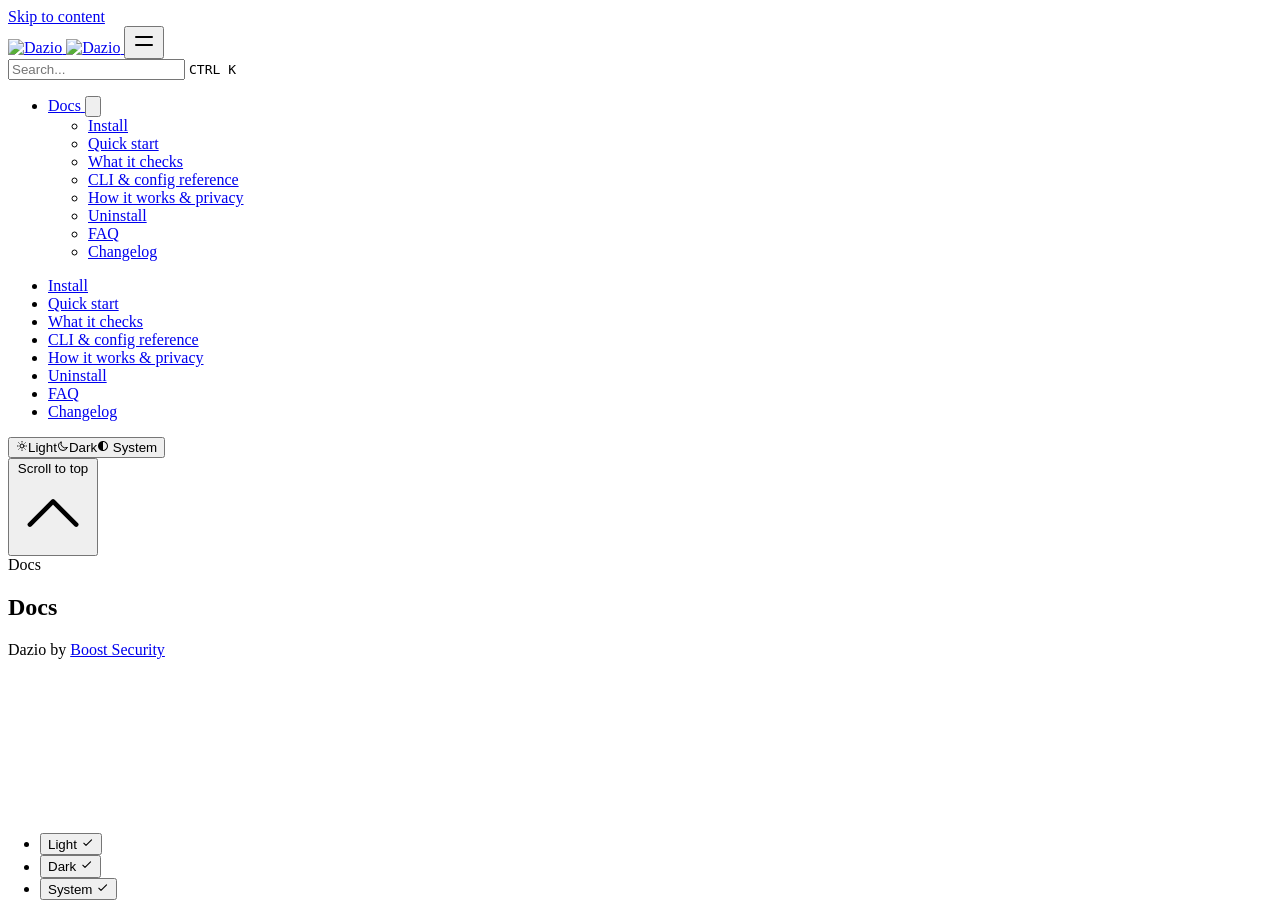
==== docs/index.html @ b5a94cef "docs: endpoint/v0.1.17" ====
<!DOCTYPE html>
<html lang="en" dir="ltr"><head>
  <meta charset="utf-8" />
  <meta name="viewport" content="width=device-width, initial-scale=1.0" /><meta name="robots" content="index, follow" />
  <link rel="icon" href="/dazio/favicon.svg" type="image/svg+xml" id="favicon-svg" />
<link rel="apple-touch-icon" href="/dazio/apple-touch-icon.png" sizes="180x180" />
<title>Docs – Dazio</title>
  <meta name="description" content="" /><link rel="canonical" href="https://boostsecurityio.github.io/dazio/docs/" itemprop="url" />

<meta property="og:title" content="Docs">
<meta
  property="og:description"
  content="
    
      
    
  ">
<meta
  property="og:type"
  content="
    website
  ">
<meta property="og:url" content="https://boostsecurityio.github.io/dazio/docs/">


	<meta itemprop="name" content="Docs">
	<meta name="twitter:card" content="summary">
	<meta name="twitter:title" content="Docs">

    <link rel="preload" href="/dazio/css/compiled/main.min.f28adce2baf7106c52aac008d6e8ba42bdad041d2778cf21c93d42acc7b547d2.css" as="style" integrity="sha256-8orc4rr3EGxSqsAI1ui6Qr2tBB0neM8hyT1CrMe1R9I=" />
    <link href="/dazio/css/compiled/main.min.f28adce2baf7106c52aac008d6e8ba42bdad041d2778cf21c93d42acc7b547d2.css" rel="stylesheet" integrity="sha256-8orc4rr3EGxSqsAI1ui6Qr2tBB0neM8hyT1CrMe1R9I=" />

  






<script src="/dazio/js/main-head.min.94da6f95b126542222dab3a6e07ffefe1aaf63ec3ca555e827b58b80e7d3f0b7.js" integrity="sha256-lNpvlbEmVCIi2rOm4H/&#43;/hqvY&#43;w8pVXoJ7WLgOfT8Lc="></script>

  
  
  <style>
  @font-face { font-family: "Montserrat"; font-weight: 800; font-display: swap; src: url(/dazio/fonts/montserrat-latin-800-normal.woff2) format("woff2"); }
  @font-face { font-family: "IBM Plex Mono"; font-weight: 400; font-display: swap; src: url(/dazio/fonts/ibm-plex-mono-latin-400-normal.woff2) format("woff2"); }
  @font-face { font-family: "IBM Plex Mono"; font-weight: 600; font-display: swap; src: url(/dazio/fonts/ibm-plex-mono-latin-600-normal.woff2) format("woff2"); }
</style>
</head>
<body>
    <a href="#content" class="hx:sr-only hx:focus-visible:not-sr-only hx:focus-visible:fixed hx:focus-visible:z-50 hx:focus-visible:top-2 hx:focus-visible:left-2 hx:focus-visible:bg-primary-500 hx:focus-visible:text-white hx:focus-visible:px-4 hx:focus-visible:py-2 hx:focus-visible:rounded-md hx:focus-visible:text-sm hx:focus-visible:font-medium">Skip to content</a><div class="hextra-nav-container hx:sticky hx:top-0 hx:z-20 hx:w-full hx:bg-transparent hx:print:hidden">
  <div
    class="hextra-nav-container-blur hx:pointer-events-none hx:absolute hx:z-[-1] hx:h-full hx:w-full hx:bg-white hx:dark:bg-dark hx:shadow-[0_2px_4px_rgba(0,0,0,.02),0_1px_0_rgba(0,0,0,.06)] hx:contrast-more:shadow-[0_0_0_1px_#000] hx:dark:shadow-[0_-1px_0_rgba(255,255,255,.1)_inset] hx:contrast-more:dark:shadow-[0_0_0_1px_#fff]"
  ></div>

  <nav class="hextra-max-navbar-width hx:mx-auto hx:flex hx:items-center hx:justify-end hx:gap-2 hx:h-16 hx:px-6">
    <a class="hx:flex hx:items-center hx:hover:opacity-75 hx:ltr:mr-auto hx:rtl:ml-auto" href="/dazio/">
    <img class="hx:mr-2 hx:block hx:dark:hidden" src="/dazio/images/logo-light.svg" alt="Dazio" height="40" width="97" />
    <img class="hx:mr-2 hx:hidden hx:dark:block" src="/dazio/images/logo-dark.svg" alt="Dazio" height="40" width="97" />
</a>
<button type="button" aria-label="Menu" aria-expanded="false" class="hextra-hamburger-menu hx:cursor-pointer hx:-mr-2 hx:rounded-sm hx:p-2 hx:active:bg-gray-400/20 hx:md:hidden hx:hextra-focus-visible-inset"><svg height=24 fill="none" viewBox="0 0 24 24" stroke="currentColor"><g><path stroke-linecap="round" stroke-linejoin="round" stroke-width="2" d="M4 8H20"></path></g><g><path stroke-linecap="round" stroke-linejoin="round" stroke-width="2" d="M4 16H20"></path></g></svg></button>
  </nav>
</div>

  <div class='hx:mx-auto hx:flex hextra-max-page-width'>
    <aside class="hextra-sidebar-container hx:flex hx:flex-col hx:print:hidden hx:md:top-16 hx:md:shrink-0 hx:md:w-64 hx:md:self-start hx:max-md:[transform:translate3d(0,-100%,0)] hx:md:sticky">
    <div class="hx:px-4 hx:pt-4 hx:md:hidden">
      <div class="hextra-search-wrapper hx:relative hx:md:w-64">
  <div class="hx:relative hx:flex hx:items-center hx:text-gray-900 hx:contrast-more:text-gray-800 hx:dark:text-gray-300 hx:contrast-more:dark:text-gray-300">
    <input
      placeholder="Search..."
      aria-label="Search..."
      class="hextra-search-input hx:hextra-focus-visible hx:block hx:w-full hx:appearance-none hx:rounded-lg hx:px-3 hx:py-2 hx:transition-colors hx:text-base hx:leading-tight hx:md:text-sm hx:bg-black/[.05] hx:dark:bg-gray-50/10 hx:focus-visible:bg-white hx:dark:focus-visible:bg-dark hx:placeholder:text-gray-500 hx:dark:placeholder:text-gray-400 hx:contrast-more:border hx:contrast-more:border-current"
      type="search"
      autocomplete="off"
      value=""
      spellcheck="false"
    />
    <kbd
      class="hx:absolute hx:my-1.5 hx:select-none hx:ltr:right-1.5 hx:rtl:left-1.5 hx:h-5 hx:rounded-sm hx:bg-white hx:px-1.5 hx:font-mono hx:text-[10px] hx:font-medium hx:text-gray-500 hx:border hx:border-gray-200 hx:dark:border-gray-100/20 hx:dark:bg-dark/50 hx:contrast-more:border-current hx:contrast-more:text-current hx:contrast-more:dark:border-current hx:items-center hx:gap-1 hx:transition-opacity hx:pointer-events-none hx:hidden hx:sm:flex"
    >
      CTRL K
    </kbd>
  </div>

  <div>
    <ul
      class="hextra-search-results hextra-scrollbar hx:hidden hx:border hx:border-gray-200 hx:bg-white hx:text-gray-100 hx:dark:border-neutral-800 hx:dark:bg-neutral-900 hx:absolute hx:top-full hx:z-20 hx:mt-2 hx:overflow-auto hx:overscroll-contain hx:rounded-xl hx:py-2.5 hx:shadow-xl hx:max-h-[min(calc(50vh-11rem-env(safe-area-inset-bottom)),400px)] hx:md:max-h-[min(calc(100vh-5rem-env(safe-area-inset-bottom)),400px)] hx:inset-x-0 hx:ltr:md:left-auto hx:rtl:md:right-auto hx:contrast-more:border hx:contrast-more:border-gray-900 hx:contrast-more:dark:border-gray-50 hx:w-screen hx:min-h-[100px] hx:max-w-[min(calc(100vw-2rem),calc(100%+20rem))]"
      aria-label="Search results"
      style="transition: max-height 0.2s ease 0s;"
    ></ul>
    <div class="hextra-search-status hx:sr-only" aria-live="polite" role="status"></div>
  </div>
</div>

    </div><div class="hextra-scrollbar hx:overflow-y-auto hx:overflow-x-hidden hx:p-4 hx:grow hx:md:h-[calc(100vh-var(--navbar-height)-var(--menu-height))]">
    <ul class="hx:flex hx:flex-col hx:gap-1 hx:md:hidden">
      
      
            <li class="open"><div class="hextra-sidebar-item hx:group hx:relative hx:flex hx:items-center" data-active="true">
    <a
      class="hx:flex hx:items-center hx:justify-between hx:gap-2 hx:grow hx:cursor-pointer hx:rounded-sm hx:px-2 hx:py-1.5 hx:text-sm hx:transition-colors [-webkit-tap-highlight-color:transparent] [-webkit-touch-callout:none] hx:hextra-focus-visible-inset hx:ltr:pr-8 hx:rtl:pl-8 hextra-sidebar-active-item hx:bg-primary-100 hx:font-semibold hx:text-primary-800 hx:contrast-more:border hx:contrast-more:border-primary-500 hx:dark:bg-primary-400/10 hx:dark:text-primary-600 hx:contrast-more:dark:border-primary-500"
      href="/dazio/docs/"
      
    >
      <span class="hx:min-w-0 [word-break:break-word]">Docs</span>
    </a>
      <button type="button" class="hextra-sidebar-collapsible-button hx:absolute hx:top-1/2 hx:-translate-y-1/2 hx:ltr:right-2 hx:rtl:left-2 hx:shrink-0 hx:cursor-pointer hx:p-0 hx:text-gray-500 hx:dark:text-neutral-400 hx:group-hover:text-gray-900 hx:dark:group-hover:text-gray-50 hx:group-data-[active=true]:text-primary-800 hx:group-data-[active=true]:dark:text-primary-600 hx:hextra-focus-visible-inset" aria-label="Toggle section" aria-expanded="true"><svg fill="none" viewBox="0 0 24 24" stroke="currentColor" aria-hidden="true" focusable="false" class="hx:h-[18px] hx:min-w-[18px] hx:rounded-xs hx:p-0.5 hx:hover:bg-gray-800/5 hx:dark:hover:bg-gray-100/5"><path stroke-linecap="round" stroke-linejoin="round" stroke-width="2" d="M9 5l7 7-7 7" class="hx:origin-center hx:transition-transform hx:rtl:-rotate-180"></path></svg></button>
  </div>
  <div class="hextra-sidebar-children hx:ltr:pr-0 hx:rtl:pl-0 hx:overflow-hidden">
        <ul class='hx:relative hx:flex hx:flex-col hx:gap-1 hx:before:absolute hx:before:inset-y-1 hx:before:w-px hx:before:bg-gray-200 hx:before:content-[""] hx:ltr:ml-3 hx:ltr:pl-3 hx:ltr:before:left-0 hx:rtl:mr-3 hx:rtl:pr-3 hx:rtl:before:right-0 hx:dark:before:bg-neutral-800'><li class="hx:flex hx:flex-col "><div class="hextra-sidebar-item hx:group hx:relative hx:flex hx:items-center" data-active="false">
    <a
      class="hx:flex hx:items-center hx:justify-between hx:gap-2 hx:grow hx:cursor-pointer hx:rounded-sm hx:px-2 hx:py-1.5 hx:text-sm hx:transition-colors [-webkit-tap-highlight-color:transparent] [-webkit-touch-callout:none] hx:hextra-focus-visible-inset hx:text-gray-500 hx:hover:bg-gray-100 hx:hover:text-gray-900 hx:contrast-more:border hx:contrast-more:border-transparent hx:contrast-more:text-gray-900 hx:contrast-more:hover:border-gray-900 hx:dark:text-neutral-400 hx:dark:hover:bg-primary-100/5 hx:dark:hover:text-gray-50 hx:contrast-more:dark:text-gray-50 hx:contrast-more:dark:hover:border-gray-50"
      href="/dazio/docs/install/"
      
    >
      <span class="hx:min-w-0 [word-break:break-word]">Install</span>
    </a>
  </div>
              
            </li><li class="hx:flex hx:flex-col "><div class="hextra-sidebar-item hx:group hx:relative hx:flex hx:items-center" data-active="false">
    <a
      class="hx:flex hx:items-center hx:justify-between hx:gap-2 hx:grow hx:cursor-pointer hx:rounded-sm hx:px-2 hx:py-1.5 hx:text-sm hx:transition-colors [-webkit-tap-highlight-color:transparent] [-webkit-touch-callout:none] hx:hextra-focus-visible-inset hx:text-gray-500 hx:hover:bg-gray-100 hx:hover:text-gray-900 hx:contrast-more:border hx:contrast-more:border-transparent hx:contrast-more:text-gray-900 hx:contrast-more:hover:border-gray-900 hx:dark:text-neutral-400 hx:dark:hover:bg-primary-100/5 hx:dark:hover:text-gray-50 hx:contrast-more:dark:text-gray-50 hx:contrast-more:dark:hover:border-gray-50"
      href="/dazio/docs/quick-start/"
      
    >
      <span class="hx:min-w-0 [word-break:break-word]">Quick start</span>
    </a>
  </div>
              
            </li><li class="hx:flex hx:flex-col "><div class="hextra-sidebar-item hx:group hx:relative hx:flex hx:items-center" data-active="false">
    <a
      class="hx:flex hx:items-center hx:justify-between hx:gap-2 hx:grow hx:cursor-pointer hx:rounded-sm hx:px-2 hx:py-1.5 hx:text-sm hx:transition-colors [-webkit-tap-highlight-color:transparent] [-webkit-touch-callout:none] hx:hextra-focus-visible-inset hx:text-gray-500 hx:hover:bg-gray-100 hx:hover:text-gray-900 hx:contrast-more:border hx:contrast-more:border-transparent hx:contrast-more:text-gray-900 hx:contrast-more:hover:border-gray-900 hx:dark:text-neutral-400 hx:dark:hover:bg-primary-100/5 hx:dark:hover:text-gray-50 hx:contrast-more:dark:text-gray-50 hx:contrast-more:dark:hover:border-gray-50"
      href="/dazio/docs/what-it-checks/"
      
    >
      <span class="hx:min-w-0 [word-break:break-word]">What it checks</span>
    </a>
  </div>
              
            </li><li class="hx:flex hx:flex-col "><div class="hextra-sidebar-item hx:group hx:relative hx:flex hx:items-center" data-active="false">
    <a
      class="hx:flex hx:items-center hx:justify-between hx:gap-2 hx:grow hx:cursor-pointer hx:rounded-sm hx:px-2 hx:py-1.5 hx:text-sm hx:transition-colors [-webkit-tap-highlight-color:transparent] [-webkit-touch-callout:none] hx:hextra-focus-visible-inset hx:text-gray-500 hx:hover:bg-gray-100 hx:hover:text-gray-900 hx:contrast-more:border hx:contrast-more:border-transparent hx:contrast-more:text-gray-900 hx:contrast-more:hover:border-gray-900 hx:dark:text-neutral-400 hx:dark:hover:bg-primary-100/5 hx:dark:hover:text-gray-50 hx:contrast-more:dark:text-gray-50 hx:contrast-more:dark:hover:border-gray-50"
      href="/dazio/docs/reference/"
      
    >
      <span class="hx:min-w-0 [word-break:break-word]">CLI &amp; config reference</span>
    </a>
  </div>
              
            </li><li class="hx:flex hx:flex-col "><div class="hextra-sidebar-item hx:group hx:relative hx:flex hx:items-center" data-active="false">
    <a
      class="hx:flex hx:items-center hx:justify-between hx:gap-2 hx:grow hx:cursor-pointer hx:rounded-sm hx:px-2 hx:py-1.5 hx:text-sm hx:transition-colors [-webkit-tap-highlight-color:transparent] [-webkit-touch-callout:none] hx:hextra-focus-visible-inset hx:text-gray-500 hx:hover:bg-gray-100 hx:hover:text-gray-900 hx:contrast-more:border hx:contrast-more:border-transparent hx:contrast-more:text-gray-900 hx:contrast-more:hover:border-gray-900 hx:dark:text-neutral-400 hx:dark:hover:bg-primary-100/5 hx:dark:hover:text-gray-50 hx:contrast-more:dark:text-gray-50 hx:contrast-more:dark:hover:border-gray-50"
      href="/dazio/docs/privacy/"
      
    >
      <span class="hx:min-w-0 [word-break:break-word]">How it works &amp; privacy</span>
    </a>
  </div>
              
            </li><li class="hx:flex hx:flex-col "><div class="hextra-sidebar-item hx:group hx:relative hx:flex hx:items-center" data-active="false">
    <a
      class="hx:flex hx:items-center hx:justify-between hx:gap-2 hx:grow hx:cursor-pointer hx:rounded-sm hx:px-2 hx:py-1.5 hx:text-sm hx:transition-colors [-webkit-tap-highlight-color:transparent] [-webkit-touch-callout:none] hx:hextra-focus-visible-inset hx:text-gray-500 hx:hover:bg-gray-100 hx:hover:text-gray-900 hx:contrast-more:border hx:contrast-more:border-transparent hx:contrast-more:text-gray-900 hx:contrast-more:hover:border-gray-900 hx:dark:text-neutral-400 hx:dark:hover:bg-primary-100/5 hx:dark:hover:text-gray-50 hx:contrast-more:dark:text-gray-50 hx:contrast-more:dark:hover:border-gray-50"
      href="/dazio/docs/uninstall/"
      
    >
      <span class="hx:min-w-0 [word-break:break-word]">Uninstall</span>
    </a>
  </div>
              
            </li><li class="hx:flex hx:flex-col "><div class="hextra-sidebar-item hx:group hx:relative hx:flex hx:items-center" data-active="false">
    <a
      class="hx:flex hx:items-center hx:justify-between hx:gap-2 hx:grow hx:cursor-pointer hx:rounded-sm hx:px-2 hx:py-1.5 hx:text-sm hx:transition-colors [-webkit-tap-highlight-color:transparent] [-webkit-touch-callout:none] hx:hextra-focus-visible-inset hx:text-gray-500 hx:hover:bg-gray-100 hx:hover:text-gray-900 hx:contrast-more:border hx:contrast-more:border-transparent hx:contrast-more:text-gray-900 hx:contrast-more:hover:border-gray-900 hx:dark:text-neutral-400 hx:dark:hover:bg-primary-100/5 hx:dark:hover:text-gray-50 hx:contrast-more:dark:text-gray-50 hx:contrast-more:dark:hover:border-gray-50"
      href="/dazio/docs/faq/"
      
    >
      <span class="hx:min-w-0 [word-break:break-word]">FAQ</span>
    </a>
  </div>
              
            </li><li class="hx:flex hx:flex-col "><div class="hextra-sidebar-item hx:group hx:relative hx:flex hx:items-center" data-active="false">
    <a
      class="hx:flex hx:items-center hx:justify-between hx:gap-2 hx:grow hx:cursor-pointer hx:rounded-sm hx:px-2 hx:py-1.5 hx:text-sm hx:transition-colors [-webkit-tap-highlight-color:transparent] [-webkit-touch-callout:none] hx:hextra-focus-visible-inset hx:text-gray-500 hx:hover:bg-gray-100 hx:hover:text-gray-900 hx:contrast-more:border hx:contrast-more:border-transparent hx:contrast-more:text-gray-900 hx:contrast-more:hover:border-gray-900 hx:dark:text-neutral-400 hx:dark:hover:bg-primary-100/5 hx:dark:hover:text-gray-50 hx:contrast-more:dark:text-gray-50 hx:contrast-more:dark:hover:border-gray-50"
      href="/dazio/docs/changelog/"
      
    >
      <span class="hx:min-w-0 [word-break:break-word]">Changelog</span>
    </a>
  </div>
              
            </li></ul>
      </div></li>
    </ul>

    <ul class="hx:flex hx:flex-col hx:gap-1 hx:max-md:hidden">
        
            <li class=""><div class="hextra-sidebar-item hx:group hx:relative hx:flex hx:items-center" data-active="false">
    <a
      class="hx:flex hx:items-center hx:justify-between hx:gap-2 hx:grow hx:cursor-pointer hx:rounded-sm hx:px-2 hx:py-1.5 hx:text-sm hx:transition-colors [-webkit-tap-highlight-color:transparent] [-webkit-touch-callout:none] hx:hextra-focus-visible-inset hx:text-gray-500 hx:hover:bg-gray-100 hx:hover:text-gray-900 hx:contrast-more:border hx:contrast-more:border-transparent hx:contrast-more:text-gray-900 hx:contrast-more:hover:border-gray-900 hx:dark:text-neutral-400 hx:dark:hover:bg-primary-100/5 hx:dark:hover:text-gray-50 hx:contrast-more:dark:text-gray-50 hx:contrast-more:dark:hover:border-gray-50"
      href="/dazio/docs/install/"
      
    >
      <span class="hx:min-w-0 [word-break:break-word]">Install</span>
    </a>
  </div></li>
            <li class=""><div class="hextra-sidebar-item hx:group hx:relative hx:flex hx:items-center" data-active="false">
    <a
      class="hx:flex hx:items-center hx:justify-between hx:gap-2 hx:grow hx:cursor-pointer hx:rounded-sm hx:px-2 hx:py-1.5 hx:text-sm hx:transition-colors [-webkit-tap-highlight-color:transparent] [-webkit-touch-callout:none] hx:hextra-focus-visible-inset hx:text-gray-500 hx:hover:bg-gray-100 hx:hover:text-gray-900 hx:contrast-more:border hx:contrast-more:border-transparent hx:contrast-more:text-gray-900 hx:contrast-more:hover:border-gray-900 hx:dark:text-neutral-400 hx:dark:hover:bg-primary-100/5 hx:dark:hover:text-gray-50 hx:contrast-more:dark:text-gray-50 hx:contrast-more:dark:hover:border-gray-50"
      href="/dazio/docs/quick-start/"
      
    >
      <span class="hx:min-w-0 [word-break:break-word]">Quick start</span>
    </a>
  </div></li>
            <li class=""><div class="hextra-sidebar-item hx:group hx:relative hx:flex hx:items-center" data-active="false">
    <a
      class="hx:flex hx:items-center hx:justify-between hx:gap-2 hx:grow hx:cursor-pointer hx:rounded-sm hx:px-2 hx:py-1.5 hx:text-sm hx:transition-colors [-webkit-tap-highlight-color:transparent] [-webkit-touch-callout:none] hx:hextra-focus-visible-inset hx:text-gray-500 hx:hover:bg-gray-100 hx:hover:text-gray-900 hx:contrast-more:border hx:contrast-more:border-transparent hx:contrast-more:text-gray-900 hx:contrast-more:hover:border-gray-900 hx:dark:text-neutral-400 hx:dark:hover:bg-primary-100/5 hx:dark:hover:text-gray-50 hx:contrast-more:dark:text-gray-50 hx:contrast-more:dark:hover:border-gray-50"
      href="/dazio/docs/what-it-checks/"
      
    >
      <span class="hx:min-w-0 [word-break:break-word]">What it checks</span>
    </a>
  </div></li>
            <li class=""><div class="hextra-sidebar-item hx:group hx:relative hx:flex hx:items-center" data-active="false">
    <a
      class="hx:flex hx:items-center hx:justify-between hx:gap-2 hx:grow hx:cursor-pointer hx:rounded-sm hx:px-2 hx:py-1.5 hx:text-sm hx:transition-colors [-webkit-tap-highlight-color:transparent] [-webkit-touch-callout:none] hx:hextra-focus-visible-inset hx:text-gray-500 hx:hover:bg-gray-100 hx:hover:text-gray-900 hx:contrast-more:border hx:contrast-more:border-transparent hx:contrast-more:text-gray-900 hx:contrast-more:hover:border-gray-900 hx:dark:text-neutral-400 hx:dark:hover:bg-primary-100/5 hx:dark:hover:text-gray-50 hx:contrast-more:dark:text-gray-50 hx:contrast-more:dark:hover:border-gray-50"
      href="/dazio/docs/reference/"
      
    >
      <span class="hx:min-w-0 [word-break:break-word]">CLI &amp; config reference</span>
    </a>
  </div></li>
            <li class=""><div class="hextra-sidebar-item hx:group hx:relative hx:flex hx:items-center" data-active="false">
    <a
      class="hx:flex hx:items-center hx:justify-between hx:gap-2 hx:grow hx:cursor-pointer hx:rounded-sm hx:px-2 hx:py-1.5 hx:text-sm hx:transition-colors [-webkit-tap-highlight-color:transparent] [-webkit-touch-callout:none] hx:hextra-focus-visible-inset hx:text-gray-500 hx:hover:bg-gray-100 hx:hover:text-gray-900 hx:contrast-more:border hx:contrast-more:border-transparent hx:contrast-more:text-gray-900 hx:contrast-more:hover:border-gray-900 hx:dark:text-neutral-400 hx:dark:hover:bg-primary-100/5 hx:dark:hover:text-gray-50 hx:contrast-more:dark:text-gray-50 hx:contrast-more:dark:hover:border-gray-50"
      href="/dazio/docs/privacy/"
      
    >
      <span class="hx:min-w-0 [word-break:break-word]">How it works &amp; privacy</span>
    </a>
  </div></li>
            <li class=""><div class="hextra-sidebar-item hx:group hx:relative hx:flex hx:items-center" data-active="false">
    <a
      class="hx:flex hx:items-center hx:justify-between hx:gap-2 hx:grow hx:cursor-pointer hx:rounded-sm hx:px-2 hx:py-1.5 hx:text-sm hx:transition-colors [-webkit-tap-highlight-color:transparent] [-webkit-touch-callout:none] hx:hextra-focus-visible-inset hx:text-gray-500 hx:hover:bg-gray-100 hx:hover:text-gray-900 hx:contrast-more:border hx:contrast-more:border-transparent hx:contrast-more:text-gray-900 hx:contrast-more:hover:border-gray-900 hx:dark:text-neutral-400 hx:dark:hover:bg-primary-100/5 hx:dark:hover:text-gray-50 hx:contrast-more:dark:text-gray-50 hx:contrast-more:dark:hover:border-gray-50"
      href="/dazio/docs/uninstall/"
      
    >
      <span class="hx:min-w-0 [word-break:break-word]">Uninstall</span>
    </a>
  </div></li>
            <li class=""><div class="hextra-sidebar-item hx:group hx:relative hx:flex hx:items-center" data-active="false">
    <a
      class="hx:flex hx:items-center hx:justify-between hx:gap-2 hx:grow hx:cursor-pointer hx:rounded-sm hx:px-2 hx:py-1.5 hx:text-sm hx:transition-colors [-webkit-tap-highlight-color:transparent] [-webkit-touch-callout:none] hx:hextra-focus-visible-inset hx:text-gray-500 hx:hover:bg-gray-100 hx:hover:text-gray-900 hx:contrast-more:border hx:contrast-more:border-transparent hx:contrast-more:text-gray-900 hx:contrast-more:hover:border-gray-900 hx:dark:text-neutral-400 hx:dark:hover:bg-primary-100/5 hx:dark:hover:text-gray-50 hx:contrast-more:dark:text-gray-50 hx:contrast-more:dark:hover:border-gray-50"
      href="/dazio/docs/faq/"
      
    >
      <span class="hx:min-w-0 [word-break:break-word]">FAQ</span>
    </a>
  </div></li>
            <li class=""><div class="hextra-sidebar-item hx:group hx:relative hx:flex hx:items-center" data-active="false">
    <a
      class="hx:flex hx:items-center hx:justify-between hx:gap-2 hx:grow hx:cursor-pointer hx:rounded-sm hx:px-2 hx:py-1.5 hx:text-sm hx:transition-colors [-webkit-tap-highlight-color:transparent] [-webkit-touch-callout:none] hx:hextra-focus-visible-inset hx:text-gray-500 hx:hover:bg-gray-100 hx:hover:text-gray-900 hx:contrast-more:border hx:contrast-more:border-transparent hx:contrast-more:text-gray-900 hx:contrast-more:hover:border-gray-900 hx:dark:text-neutral-400 hx:dark:hover:bg-primary-100/5 hx:dark:hover:text-gray-50 hx:contrast-more:dark:text-gray-50 hx:contrast-more:dark:hover:border-gray-50"
      href="/dazio/docs/changelog/"
      
    >
      <span class="hx:min-w-0 [word-break:break-word]">Changelog</span>
    </a>
  </div></li>
        
      </ul>
    </div>
  
  
    <div class="  hx:sticky hx:bottom-0 hx:max-h-(--menu-height) hx:bg-white hx:dark:bg-dark hx:mx-4 hx:py-4 hx:shadow-[0_-12px_16px_#fff] hx:flex hx:items-center hx:gap-2 hx:border-gray-200 hx:dark:border-neutral-800 hx:dark:shadow-[0_-12px_16px_#111] hx:contrast-more:border-neutral-400 hx:contrast-more:shadow-none hx:contrast-more:dark:shadow-none hx:border-t" data-toggle-animation="show"><div class="hx:flex hx:grow hx:flex-col"><div class="hx:flex hx:justify-items-start hx:group" data-theme="light">
  <button
    title="Change theme"
    data-state="closed"
    data-location="bottom"
    class="hextra-theme-toggle hx:cursor-pointer hx:rounded-md hx:text-left hx:font-medium hx:h-7 hx:px-2 hx:text-xs hx:hover:bg-gray-100 hx:hover:text-gray-900 hx:dark:hover:bg-primary-100/5 hx:dark:hover:text-gray-50 hx:font-medium hx:text-gray-600 hx:transition-colors hx:dark:text-gray-400 hx:grow"
    type="button"
    aria-label="Change theme"
    aria-expanded="false"
    aria-haspopup="menu"
  >
    <div class="hx:flex hx:items-center hx:gap-2 hx:capitalize"><svg height=12 class="hx:group-data-[theme=dark]:hidden hx:group-data-[theme=system]:hidden" xmlns="http://www.w3.org/2000/svg" fill="none" viewBox="0 0 24 24" stroke-width="2" stroke="currentColor" aria-hidden="true"><path stroke-linecap="round" stroke-linejoin="round" d="M12 3v1m0 16v1m9-9h-1M4 12H3m15.364 6.364l-.707-.707M6.343 6.343l-.707-.707m12.728 0l-.707.707M6.343 17.657l-.707.707M16 12a4 4 0 11-8 0 4 4 0 018 0z"/></svg><span class="hx:group-data-[theme=dark]:hidden hx:group-data-[theme=system]:hidden">Light</span><svg height=12 class="hx:group-data-[theme=light]:hidden hx:group-data-[theme=system]:hidden" xmlns="http://www.w3.org/2000/svg" fill="none" viewBox="0 0 24 24" stroke-width="2" stroke="currentColor" aria-hidden="true"><path stroke-linecap="round" stroke-linejoin="round" d="M20.354 15.354A9 9 0 018.646 3.646 9.003 9.003 0 0012 21a9.003 9.003 0 008.354-5.646z"/></svg><span class="hx:group-data-[theme=light]:hidden hx:group-data-[theme=system]:hidden">Dark</span><svg height=12 class="hx:group-data-[theme=dark]:hidden hx:group-data-[theme=light]:hidden" xmlns="http://www.w3.org/2000/svg" viewBox="0 0 24 24"  fill="currentColor">
  <path d="M 11.996094,2 C 6.4986225,2.0192368 2.03125,6.5024993 2.03125,12 c 0,5.497501 4.4673725,9.980763 9.964844,10 H 12 12.0039 c 5.497471,-0.01924 9.964844,-4.502499 9.964844,-10 0,-5.4975007 -4.467373,-9.9807632 -9.964844,-10 H 12 Z M 12,4 c 4.417218,0.017598 7.96875,3.5822356 7.96875,8 0,4.417764 -3.551532,7.982402 -7.96875,8 z" />
</svg>
<span class="hx:group-data-[theme=dark]:hidden hx:group-data-[theme=light]:hidden">System</span></div>
  </button>
  <ul
    class="hextra-theme-toggle-options hx:hidden hx:z-20 hx:max-h-64 hx:overflow-auto hx:rounded-lg hx:border hx:border-gray-200 hx:bg-white hx:p-1 hx:text-sm hx:shadow-lg hx:dark:border-neutral-700 hx:dark:bg-neutral-900"
    style="position: fixed; inset: auto auto 0px 0px; margin: 0px; min-width: 100px;"
    data-theme="light"
    role="menu"
  >
    <li role="none" class="hx:flex hx:flex-col">
      <button
        type="button"
        role="menuitemradio"
        aria-checked="true"
        tabindex="-1"
        data-item="light"
        class="hx:text-gray-700 hx:dark:text-gray-300 hx:hover:bg-gray-100 hx:hover:text-gray-900 hx:dark:hover:bg-neutral-800 hx:dark:hover:text-gray-100 hx:relative hx:cursor-pointer hx:whitespace-nowrap hx:rounded-sm hx:py-1.5 hx:transition-colors hx:ltr:pl-3 hx:ltr:pr-9 hx:rtl:pr-3 hx:rtl:pl-9 hx:text-left hx:w-full hx:bg-transparent hx:border-0"
      >
        Light
         <span class="hx:absolute hx:inset-y-0 hx:flex hx:items-center hx:ltr:right-3 hx:rtl:left-3 hx:group-data-[theme=dark]:hidden hx:group-data-[theme=system]:hidden"><svg height=1em width=1em xmlns="http://www.w3.org/2000/svg" fill="none" viewBox="0 0 24 24" stroke-width="2" stroke="currentColor" aria-hidden="true"><path stroke-linecap="round" stroke-linejoin="round" d="M5 13l4 4L19 7"/></svg></span>
      </button>
    </li>
    <li role="none" class="hx:flex hx:flex-col">
      <button
        type="button"
        role="menuitemradio"
        aria-checked="false"
        tabindex="-1"
        data-item="dark"
        class="hx:text-gray-700 hx:dark:text-gray-300 hx:hover:bg-gray-100 hx:hover:text-gray-900 hx:dark:hover:bg-neutral-800 hx:dark:hover:text-gray-100 hx:relative hx:cursor-pointer hx:whitespace-nowrap hx:rounded-sm hx:py-1.5 hx:transition-colors hx:ltr:pl-3 hx:ltr:pr-9 hx:rtl:pr-3 hx:rtl:pl-9 hx:text-left hx:w-full hx:bg-transparent hx:border-0"
      >
        Dark
         <span class="hx:absolute hx:inset-y-0 hx:flex hx:items-center hx:ltr:right-3 hx:rtl:left-3 hx:group-data-[theme=light]:hidden hx:group-data-[theme=system]:hidden"><svg height=1em width=1em xmlns="http://www.w3.org/2000/svg" fill="none" viewBox="0 0 24 24" stroke-width="2" stroke="currentColor" aria-hidden="true"><path stroke-linecap="round" stroke-linejoin="round" d="M5 13l4 4L19 7"/></svg></span>
      </button>
    </li>
    <li role="none" class="hx:flex hx:flex-col">
      <button
        type="button"
        role="menuitemradio"
        aria-checked="false"
        tabindex="-1"
        data-item="system"
        class="hx:text-gray-700 hx:dark:text-gray-300 hx:hover:bg-gray-100 hx:hover:text-gray-900 hx:dark:hover:bg-neutral-800 hx:dark:hover:text-gray-100 hx:relative hx:cursor-pointer hx:whitespace-nowrap hx:rounded-sm hx:py-1.5 hx:transition-colors hx:ltr:pl-3 hx:ltr:pr-9 hx:rtl:pr-3 hx:rtl:pl-9 hx:text-left hx:w-full hx:bg-transparent hx:border-0"
      >
        System
         <span class="hx:absolute hx:inset-y-0 hx:flex hx:items-center hx:ltr:right-3 hx:rtl:left-3 hx:group-data-[theme=dark]:hidden hx:group-data-[theme=light]:hidden"><svg height=1em width=1em xmlns="http://www.w3.org/2000/svg" fill="none" viewBox="0 0 24 24" stroke-width="2" stroke="currentColor" aria-hidden="true"><path stroke-linecap="round" stroke-linejoin="round" d="M5 13l4 4L19 7"/></svg></span>
      </button>
    </li>
  </ul>
</div>
</div></div></aside>
    
<nav class="hextra-toc hx:order-last hx:hidden hx:w-64 hx:shrink-0 hx:xl:block hx:print:hidden hx:px-4" aria-label="Table of contents">
    <div class="hextra-scrollbar hx:sticky hx:top-16 hx:overflow-y-auto hx:pr-4 hx:pt-6 hx:text-sm [hyphens:auto] hx:max-h-[calc(100vh-var(--navbar-height)-env(safe-area-inset-bottom))] hx:ltr:-mr-4 hx:rtl:-ml-4">
      <div class=" hx:sticky hx:bottom-0 hx:flex hx:flex-col hx:items-start hx:gap-2 hx:pb-8 hx:border-gray-200 hx:dark:border-neutral-800 hx:contrast-more:border-t hx:contrast-more:border-neutral-400 hx:contrast-more:shadow-none hx:contrast-more:dark:border-neutral-400">
        <button id="backToTop" tabindex="-1" class="hx:cursor-pointer hx:transition-all hx:duration-75 hx:opacity-0 hx:text-xs hx:font-medium hx:text-gray-500 hx:hover:text-gray-900 hx:dark:text-gray-400 hx:dark:hover:text-gray-100 hx:contrast-more:text-gray-800 hx:contrast-more:dark:text-gray-50">
          <span>Scroll to top</span>
          <svg xmlns="http://www.w3.org/2000/svg" fill="none" viewBox="0 0 24 24" stroke-width="1.5" stroke="currentColor" aria-hidden="true" focusable="false" class="hx:inline hx:ltr:ml-1 hx:rtl:mr-1 hx:h-3.5 hx:w-3.5 hx:rounded-full hx:border hx:border-gray-500 hx:hover:border-gray-900 hx:dark:border-gray-400 hx:dark:hover:border-gray-100 hx:contrast-more:border-gray-800 hx:contrast-more:dark:border-gray-50">
            <path stroke-linecap="round" stroke-linejoin="round" d="M4.5 15.75l7.5-7.5 7.5 7.5" />
          </svg>
        </button>
      </div>
    </div>
  </nav>


    <article class="hx:w-full hx:break-words hx:flex hx:min-h-[calc(100vh-var(--navbar-height))] hx:min-w-0 hx:justify-center hx:pb-8 hx:pr-[calc(env(safe-area-inset-right)-1.5rem)]">
      <main id="content" class="hx:w-full hx:min-w-0 hextra-max-content-width hx:px-6 hx:pt-4 hx:md:px-12">
        <div class="hx:mt-1.5 hx:flex hx:items-center hx:gap-1 hx:overflow-hidden hx:text-sm hx:text-gray-500 hx:dark:text-gray-400 hx:contrast-more:text-current"><div class="hx:whitespace-nowrap hx:transition-colors hx:font-medium hx:text-gray-700 hx:contrast-more:font-bold hx:contrast-more:text-current hx:dark:text-gray-100 hx:contrast-more:dark:text-current">Docs</div>
  </div>

        <div class="content">
          
          <div class="hx:flex hx:flex-col hx:sm:flex-row hx:items-start hx:sm:items-center hx:sm:justify-between hx:gap-4 hx:mb-4">
            <h1 class="hx:mb-0">Docs</h1>
            
          </div>
          
          
        </div>
        <div class="hx:mt-16"></div>
      </main>
    </article>
  </div>

      <footer class="hextra-footer hx:bg-gray-100 hx:pb-[env(safe-area-inset-bottom)] hx:dark:bg-neutral-900 hx:print:bg-transparent"><div class="hextra-custom-footer hextra-max-footer-width hx:mx-auto hx:pl-[max(env(safe-area-inset-left),1.5rem)] hx:pr-[max(env(safe-area-inset-right),1.5rem)] hx:text-gray-600 hx:dark:text-gray-400"></div><div
      class="hextra-max-footer-width hx:mx-auto hx:flex hx:justify-center hx:py-12 hx:pl-[max(env(safe-area-inset-left),1.5rem)] hx:pr-[max(env(safe-area-inset-right),1.5rem)] hx:text-gray-600 hx:dark:text-gray-400 hx:md:justify-start"
    >
      <div class="hx:flex hx:w-full hx:flex-col hx:items-center hx:sm:items-start"><div class="hx:mt-6 hx:text-xs">Dazio by <a href="https://boostsecurity.io/"target="_blank" rel="noopener">Boost Security</a></div></div>
    </div></footer>
    
    <script defer src="/dazio/js/main.min.0ff4fb8986d6ab0742d0c6bd8417d6ab159dfad1cc8fc0d87b3f8e297b097078.js" integrity="sha256-D/T7iYbWqwdC0Ma9hBfWqxWd&#43;tHMj8DYez&#43;OKXsJcHg="></script>
<script defer src="/dazio/js/vendor/flexsearch.bundle.min.433e941a8a573ebb9931fc16fc75266ab6b93f569ac2fb4f3dc66882e0416f4c.js" integrity="sha256-Qz6UGopXPruZMfwW/HUmara5P1aawvtPPcZoguBBb0w=" crossorigin="anonymous"></script><script defer src="/dazio/en.search.min.c03cde2a7c6634fbce162344af569e05127ae4fcb9064f82c0b04b53382dcb44.js" integrity="sha256-wDzeKnxmNPvOFiNEr1aeBRJ65Py5Bk&#43;CwLBLUzgty0Q="></script>
  </body>
</html>
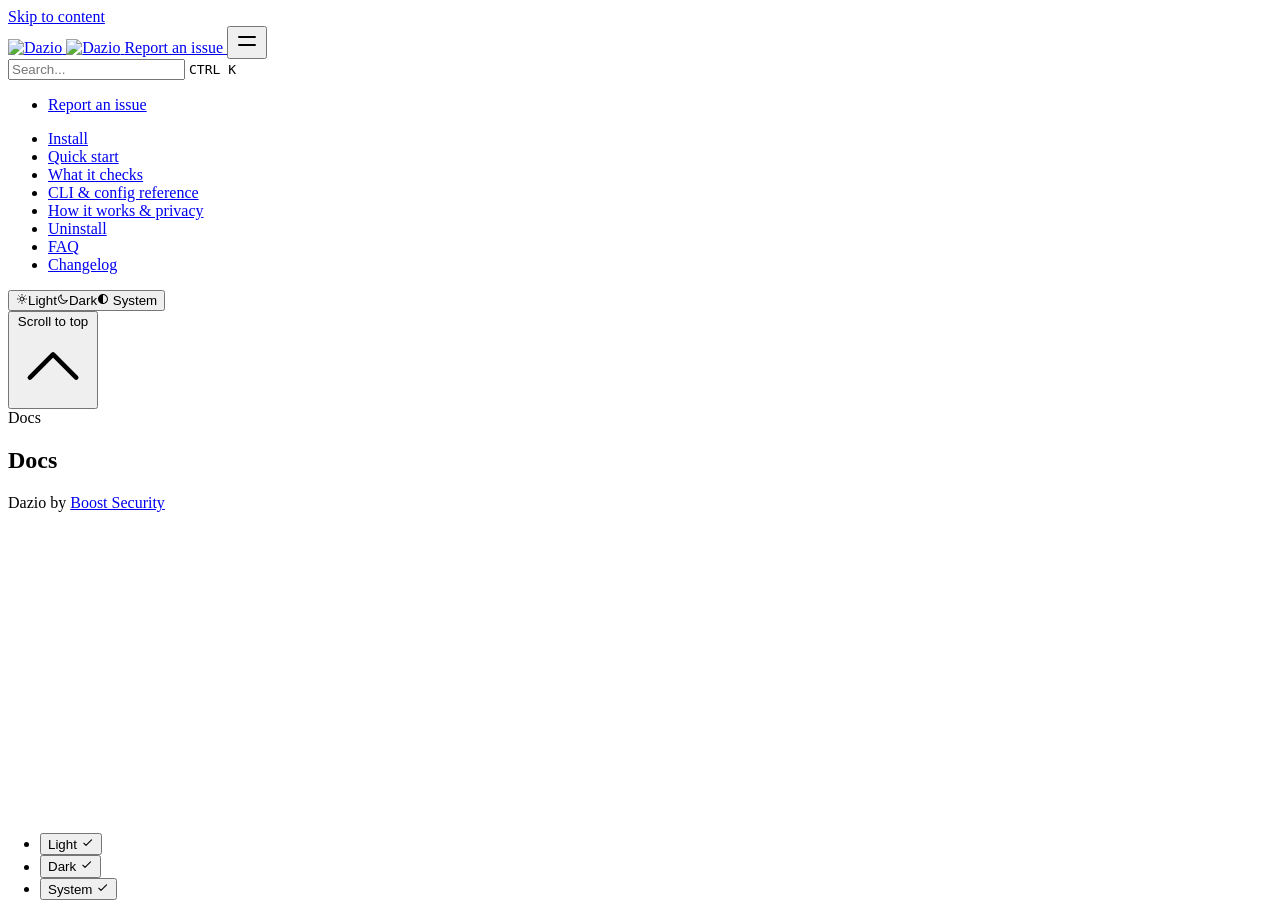
==== commit 2031734a: "docs: endpoint/v0.1.19" ====
--- a/docs/index.html
+++ b/docs/index.html
@@ -58,7 +58,13 @@
     <img class="hx:mr-2 hx:block hx:dark:hidden" src="/dazio/images/logo-light.svg" alt="Dazio" height="40" width="97" />
     <img class="hx:mr-2 hx:hidden hx:dark:block" src="/dazio/images/logo-dark.svg" alt="Dazio" height="40" width="97" />
 </a>
-<button type="button" aria-label="Menu" aria-expanded="false" class="hextra-hamburger-menu hx:cursor-pointer hx:-mr-2 hx:rounded-sm hx:p-2 hx:active:bg-gray-400/20 hx:md:hidden hx:hextra-focus-visible-inset"><svg height=24 fill="none" viewBox="0 0 24 24" stroke="currentColor"><g><path stroke-linecap="round" stroke-linejoin="round" stroke-width="2" d="M4 8H20"></path></g><g><path stroke-linecap="round" stroke-linejoin="round" stroke-width="2" d="M4 16H20"></path></g></svg></button>
+<a
+  title="Report an issue"
+  href="https://github.com/boostsecurityio/dazio/issues"
+  target="_blank" rel="noreferrer"
+  class="hx:text-sm hx:contrast-more:text-gray-700 hx:contrast-more:dark:text-gray-100 hx:relative hx:-ml-2 hx:hidden hx:whitespace-nowrap hx:p-2 hx:md:inline-flex hx:items-center hx:gap-1 hx:text-gray-600 hx:hover:text-gray-800 hx:dark:text-gray-400 hx:dark:hover:text-gray-200"
+><span class="hx:text-center">Report an issue</span>
+</a><button type="button" aria-label="Menu" aria-expanded="false" class="hextra-hamburger-menu hx:cursor-pointer hx:-mr-2 hx:rounded-sm hx:p-2 hx:active:bg-gray-400/20 hx:md:hidden hx:hextra-focus-visible-inset"><svg height=24 fill="none" viewBox="0 0 24 24" stroke="currentColor"><g><path stroke-linecap="round" stroke-linejoin="round" stroke-width="2" d="M4 8H20"></path></g><g><path stroke-linecap="round" stroke-linejoin="round" stroke-width="2" d="M4 16H20"></path></g></svg></button>
   </nav>
 </div>
 
@@ -96,100 +102,15 @@
     </div><div class="hextra-scrollbar hx:overflow-y-auto hx:overflow-x-hidden hx:p-4 hx:grow hx:md:h-[calc(100vh-var(--navbar-height)-var(--menu-height))]">
     <ul class="hx:flex hx:flex-col hx:gap-1 hx:md:hidden">
       
-      
-            <li class="open"><div class="hextra-sidebar-item hx:group hx:relative hx:flex hx:items-center" data-active="true">
-    <a
-      class="hx:flex hx:items-center hx:justify-between hx:gap-2 hx:grow hx:cursor-pointer hx:rounded-sm hx:px-2 hx:py-1.5 hx:text-sm hx:transition-colors [-webkit-tap-highlight-color:transparent] [-webkit-touch-callout:none] hx:hextra-focus-visible-inset hx:ltr:pr-8 hx:rtl:pl-8 hextra-sidebar-active-item hx:bg-primary-100 hx:font-semibold hx:text-primary-800 hx:contrast-more:border hx:contrast-more:border-primary-500 hx:dark:bg-primary-400/10 hx:dark:text-primary-600 hx:contrast-more:dark:border-primary-500"
-      href="/dazio/docs/"
-      
-    >
-      <span class="hx:min-w-0 [word-break:break-word]">Docs</span>
-    </a>
-      <button type="button" class="hextra-sidebar-collapsible-button hx:absolute hx:top-1/2 hx:-translate-y-1/2 hx:ltr:right-2 hx:rtl:left-2 hx:shrink-0 hx:cursor-pointer hx:p-0 hx:text-gray-500 hx:dark:text-neutral-400 hx:group-hover:text-gray-900 hx:dark:group-hover:text-gray-50 hx:group-data-[active=true]:text-primary-800 hx:group-data-[active=true]:dark:text-primary-600 hx:hextra-focus-visible-inset" aria-label="Toggle section" aria-expanded="true"><svg fill="none" viewBox="0 0 24 24" stroke="currentColor" aria-hidden="true" focusable="false" class="hx:h-[18px] hx:min-w-[18px] hx:rounded-xs hx:p-0.5 hx:hover:bg-gray-800/5 hx:dark:hover:bg-gray-100/5"><path stroke-linecap="round" stroke-linejoin="round" stroke-width="2" d="M9 5l7 7-7 7" class="hx:origin-center hx:transition-transform hx:rtl:-rotate-180"></path></svg></button>
-  </div>
-  <div class="hextra-sidebar-children hx:ltr:pr-0 hx:rtl:pl-0 hx:overflow-hidden">
-        <ul class='hx:relative hx:flex hx:flex-col hx:gap-1 hx:before:absolute hx:before:inset-y-1 hx:before:w-px hx:before:bg-gray-200 hx:before:content-[""] hx:ltr:ml-3 hx:ltr:pl-3 hx:ltr:before:left-0 hx:rtl:mr-3 hx:rtl:pr-3 hx:rtl:before:right-0 hx:dark:before:bg-neutral-800'><li class="hx:flex hx:flex-col "><div class="hextra-sidebar-item hx:group hx:relative hx:flex hx:items-center" data-active="false">
-    <a
-      class="hx:flex hx:items-center hx:justify-between hx:gap-2 hx:grow hx:cursor-pointer hx:rounded-sm hx:px-2 hx:py-1.5 hx:text-sm hx:transition-colors [-webkit-tap-highlight-color:transparent] [-webkit-touch-callout:none] hx:hextra-focus-visible-inset hx:text-gray-500 hx:hover:bg-gray-100 hx:hover:text-gray-900 hx:contrast-more:border hx:contrast-more:border-transparent hx:contrast-more:text-gray-900 hx:contrast-more:hover:border-gray-900 hx:dark:text-neutral-400 hx:dark:hover:bg-primary-100/5 hx:dark:hover:text-gray-50 hx:contrast-more:dark:text-gray-50 hx:contrast-more:dark:hover:border-gray-50"
-      href="/dazio/docs/install/"
-      
-    >
-      <span class="hx:min-w-0 [word-break:break-word]">Install</span>
-    </a>
-  </div>
-              
-            </li><li class="hx:flex hx:flex-col "><div class="hextra-sidebar-item hx:group hx:relative hx:flex hx:items-center" data-active="false">
-    <a
-      class="hx:flex hx:items-center hx:justify-between hx:gap-2 hx:grow hx:cursor-pointer hx:rounded-sm hx:px-2 hx:py-1.5 hx:text-sm hx:transition-colors [-webkit-tap-highlight-color:transparent] [-webkit-touch-callout:none] hx:hextra-focus-visible-inset hx:text-gray-500 hx:hover:bg-gray-100 hx:hover:text-gray-900 hx:contrast-more:border hx:contrast-more:border-transparent hx:contrast-more:text-gray-900 hx:contrast-more:hover:border-gray-900 hx:dark:text-neutral-400 hx:dark:hover:bg-primary-100/5 hx:dark:hover:text-gray-50 hx:contrast-more:dark:text-gray-50 hx:contrast-more:dark:hover:border-gray-50"
-      href="/dazio/docs/quick-start/"
-      
-    >
-      <span class="hx:min-w-0 [word-break:break-word]">Quick start</span>
-    </a>
-  </div>
-              
-            </li><li class="hx:flex hx:flex-col "><div class="hextra-sidebar-item hx:group hx:relative hx:flex hx:items-center" data-active="false">
-    <a
-      class="hx:flex hx:items-center hx:justify-between hx:gap-2 hx:grow hx:cursor-pointer hx:rounded-sm hx:px-2 hx:py-1.5 hx:text-sm hx:transition-colors [-webkit-tap-highlight-color:transparent] [-webkit-touch-callout:none] hx:hextra-focus-visible-inset hx:text-gray-500 hx:hover:bg-gray-100 hx:hover:text-gray-900 hx:contrast-more:border hx:contrast-more:border-transparent hx:contrast-more:text-gray-900 hx:contrast-more:hover:border-gray-900 hx:dark:text-neutral-400 hx:dark:hover:bg-primary-100/5 hx:dark:hover:text-gray-50 hx:contrast-more:dark:text-gray-50 hx:contrast-more:dark:hover:border-gray-50"
-      href="/dazio/docs/what-it-checks/"
-      
-    >
-      <span class="hx:min-w-0 [word-break:break-word]">What it checks</span>
-    </a>
-  </div>
-              
-            </li><li class="hx:flex hx:flex-col "><div class="hextra-sidebar-item hx:group hx:relative hx:flex hx:items-center" data-active="false">
-    <a
-      class="hx:flex hx:items-center hx:justify-between hx:gap-2 hx:grow hx:cursor-pointer hx:rounded-sm hx:px-2 hx:py-1.5 hx:text-sm hx:transition-colors [-webkit-tap-highlight-color:transparent] [-webkit-touch-callout:none] hx:hextra-focus-visible-inset hx:text-gray-500 hx:hover:bg-gray-100 hx:hover:text-gray-900 hx:contrast-more:border hx:contrast-more:border-transparent hx:contrast-more:text-gray-900 hx:contrast-more:hover:border-gray-900 hx:dark:text-neutral-400 hx:dark:hover:bg-primary-100/5 hx:dark:hover:text-gray-50 hx:contrast-more:dark:text-gray-50 hx:contrast-more:dark:hover:border-gray-50"
-      href="/dazio/docs/reference/"
-      
-    >
-      <span class="hx:min-w-0 [word-break:break-word]">CLI &amp; config reference</span>
-    </a>
-  </div>
-              
-            </li><li class="hx:flex hx:flex-col "><div class="hextra-sidebar-item hx:group hx:relative hx:flex hx:items-center" data-active="false">
-    <a
-      class="hx:flex hx:items-center hx:justify-between hx:gap-2 hx:grow hx:cursor-pointer hx:rounded-sm hx:px-2 hx:py-1.5 hx:text-sm hx:transition-colors [-webkit-tap-highlight-color:transparent] [-webkit-touch-callout:none] hx:hextra-focus-visible-inset hx:text-gray-500 hx:hover:bg-gray-100 hx:hover:text-gray-900 hx:contrast-more:border hx:contrast-more:border-transparent hx:contrast-more:text-gray-900 hx:contrast-more:hover:border-gray-900 hx:dark:text-neutral-400 hx:dark:hover:bg-primary-100/5 hx:dark:hover:text-gray-50 hx:contrast-more:dark:text-gray-50 hx:contrast-more:dark:hover:border-gray-50"
-      href="/dazio/docs/privacy/"
-      
-    >
-      <span class="hx:min-w-0 [word-break:break-word]">How it works &amp; privacy</span>
-    </a>
-  </div>
-              
-            </li><li class="hx:flex hx:flex-col "><div class="hextra-sidebar-item hx:group hx:relative hx:flex hx:items-center" data-active="false">
-    <a
-      class="hx:flex hx:items-center hx:justify-between hx:gap-2 hx:grow hx:cursor-pointer hx:rounded-sm hx:px-2 hx:py-1.5 hx:text-sm hx:transition-colors [-webkit-tap-highlight-color:transparent] [-webkit-touch-callout:none] hx:hextra-focus-visible-inset hx:text-gray-500 hx:hover:bg-gray-100 hx:hover:text-gray-900 hx:contrast-more:border hx:contrast-more:border-transparent hx:contrast-more:text-gray-900 hx:contrast-more:hover:border-gray-900 hx:dark:text-neutral-400 hx:dark:hover:bg-primary-100/5 hx:dark:hover:text-gray-50 hx:contrast-more:dark:text-gray-50 hx:contrast-more:dark:hover:border-gray-50"
-      href="/dazio/docs/uninstall/"
-      
-    >
-      <span class="hx:min-w-0 [word-break:break-word]">Uninstall</span>
-    </a>
-  </div>
-              
-            </li><li class="hx:flex hx:flex-col "><div class="hextra-sidebar-item hx:group hx:relative hx:flex hx:items-center" data-active="false">
-    <a
-      class="hx:flex hx:items-center hx:justify-between hx:gap-2 hx:grow hx:cursor-pointer hx:rounded-sm hx:px-2 hx:py-1.5 hx:text-sm hx:transition-colors [-webkit-tap-highlight-color:transparent] [-webkit-touch-callout:none] hx:hextra-focus-visible-inset hx:text-gray-500 hx:hover:bg-gray-100 hx:hover:text-gray-900 hx:contrast-more:border hx:contrast-more:border-transparent hx:contrast-more:text-gray-900 hx:contrast-more:hover:border-gray-900 hx:dark:text-neutral-400 hx:dark:hover:bg-primary-100/5 hx:dark:hover:text-gray-50 hx:contrast-more:dark:text-gray-50 hx:contrast-more:dark:hover:border-gray-50"
-      href="/dazio/docs/faq/"
-      
-    >
-      <span class="hx:min-w-0 [word-break:break-word]">FAQ</span>
-    </a>
-  </div>
-              
-            </li><li class="hx:flex hx:flex-col "><div class="hextra-sidebar-item hx:group hx:relative hx:flex hx:items-center" data-active="false">
-    <a
-      class="hx:flex hx:items-center hx:justify-between hx:gap-2 hx:grow hx:cursor-pointer hx:rounded-sm hx:px-2 hx:py-1.5 hx:text-sm hx:transition-colors [-webkit-tap-highlight-color:transparent] [-webkit-touch-callout:none] hx:hextra-focus-visible-inset hx:text-gray-500 hx:hover:bg-gray-100 hx:hover:text-gray-900 hx:contrast-more:border hx:contrast-more:border-transparent hx:contrast-more:text-gray-900 hx:contrast-more:hover:border-gray-900 hx:dark:text-neutral-400 hx:dark:hover:bg-primary-100/5 hx:dark:hover:text-gray-50 hx:contrast-more:dark:text-gray-50 hx:contrast-more:dark:hover:border-gray-50"
-      href="/dazio/docs/changelog/"
-      
-    >
-      <span class="hx:min-w-0 [word-break:break-word]">Changelog</span>
-    </a>
-  </div>
-              
-            </li></ul>
-      </div></li>
+      <li><div class="hextra-sidebar-item hx:group hx:relative hx:flex hx:items-center" data-active="false">
+    <a
+      class="hx:flex hx:items-center hx:justify-between hx:gap-2 hx:grow hx:cursor-pointer hx:rounded-sm hx:px-2 hx:py-1.5 hx:text-sm hx:transition-colors [-webkit-tap-highlight-color:transparent] [-webkit-touch-callout:none] hx:hextra-focus-visible-inset hx:text-gray-500 hx:hover:bg-gray-100 hx:hover:text-gray-900 hx:contrast-more:border hx:contrast-more:border-transparent hx:contrast-more:text-gray-900 hx:contrast-more:hover:border-gray-900 hx:dark:text-neutral-400 hx:dark:hover:bg-primary-100/5 hx:dark:hover:text-gray-50 hx:contrast-more:dark:text-gray-50 hx:contrast-more:dark:hover:border-gray-50"
+      href="https://github.com/boostsecurityio/dazio/issues"
+      target="_blank" rel="noreferrer"
+    >
+      <span class="hx:min-w-0 [word-break:break-word]">Report an issue</span>
+    </a>
+  </div></li>
     </ul>
 
     <ul class="hx:flex hx:flex-col hx:gap-1 hx:max-md:hidden">
